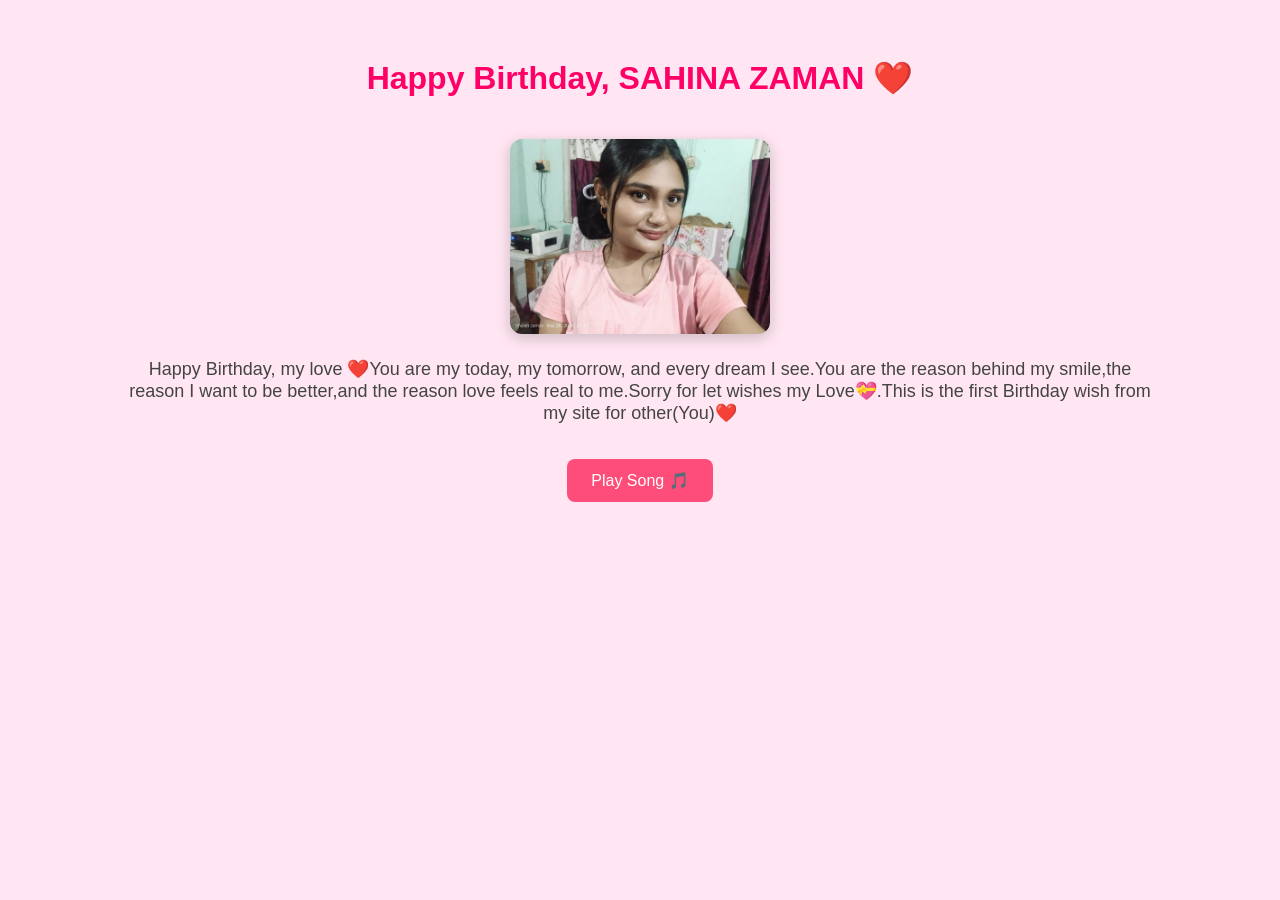
==== index.html @ c2ffa7e0 "Add files via upload" ====
<!DOCTYPE html>
<html>
<head>
    <meta charset="UTF-8">
    <title>Happy Birthday ❤️</title>

    <style>
        body {
            text-align: center;
            background: #ffe6f2;
            font-family: Arial, sans-serif;
            padding: 30px;
        }

        h1 {
            color: #ff0066;
            font-size: 32px;
        }

        .pic {
            width: 260px;
            border-radius: 12px;
            margin-top: 20px;
            box-shadow: 0 4px 15px rgba(0,0,0,0.2);
        }

        #message {
            font-size: 18px;
            margin: 20px auto;
            width: 85%;
            color: #444;
        }

        button {
            padding: 12px 24px;
            border: none;
            background: #ff4d79;
            color: white;
            font-size: 16px;
            border-radius: 8px;
            cursor: pointer;
            margin-top: 15px;
        }
    </style>
</head>

<body>

    <h1 id="title">Happy Birthday, My Love ❤️</h1>

    <img id="photo" class="pic"
         src="Sana.jpg">

    <p id="message">
        Wishing you the happiest birthday! You mean everything to me. ❤️
    </p>

    <button id="play">Play Song 🎵</button>

    <audio id="music"
        src="AA.mp3">
    </audio>

    <script>
        // ⭐ CHANGE THESE ONLY ⭐
        const gfName = "SAHINA ZAMAN";
        const message = "Happy Birthday, my love ❤️You are my today, my tomorrow, and every dream I see.You are the reason behind my smile,the reason I want to be better,and the reason love feels real to me.Sorry for let wishes my Love💝.This is the first Birthday wish from my site for other(You)❤️";
        const songURL = "AA.mp3";

        // Apply changes
        document.getElementById("title").textContent =
            `Happy Birthday, ${gfName} ❤️`;

        document.getElementById("message").textContent = message;
        document.getElementById("music").src = songURL;

        // ⭐ SIMPLE SLIDESHOW ⭐
        const photos = [
            "Sana1.jpg",
            "Sana2.jpg",
            "Sana3.jpg",
            "Sana4.jpg",
            "Sana5.jpg",
            "Sana6.jpg"
        ];

        let index = 0;

        setInterval(() => {
            index = (index + 1) % photos.length;
            document.getElementById("photo").src = photos[index];
        }, 2000); // changes every 2 seconds

        // Play button
        const music = document.getElementById("music");
        const btn = document.getElementById("play");

        btn.onclick = () => {
            music.play();
            btn.textContent = "Playing... 🎶";
        };
    </script>

</body>
</html>
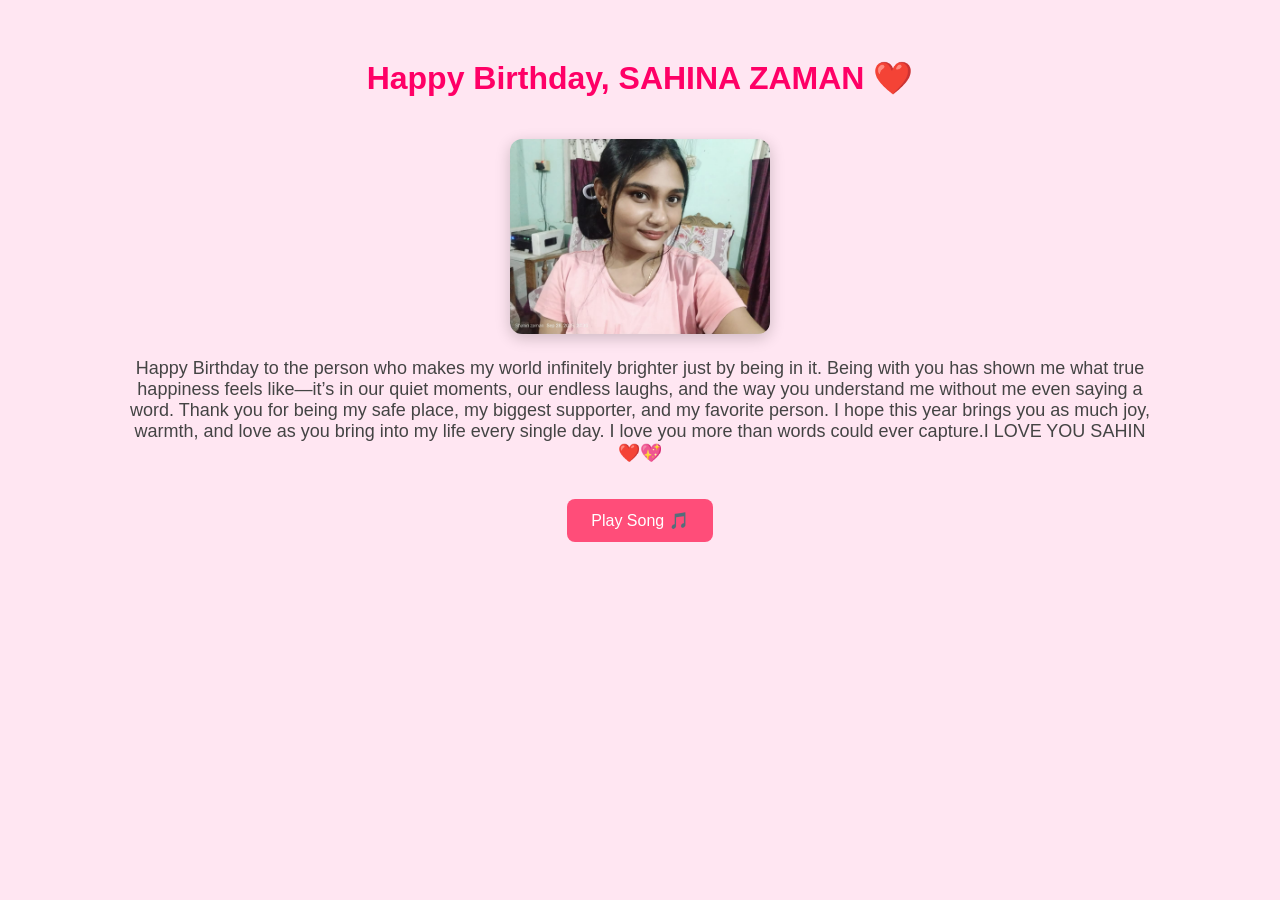
==== commit b21fdfa4: "Revise birthday message and enhance slideshow images Updated birthday message and added new photos f" ====
--- a/index.html
+++ b/index.html
@@ -64,7 +64,7 @@
     <script>
         // ⭐ CHANGE THESE ONLY ⭐
         const gfName = "SAHINA ZAMAN";
-        const message = "Happy Birthday, my love ❤️You are my today, my tomorrow, and every dream I see.You are the reason behind my smile,the reason I want to be better,and the reason love feels real to me.Sorry for let wishes my Love💝.This is the first Birthday wish from my site for other(You)❤️";
+        const message = "Happy Birthday to the person who makes my world infinitely brighter just by being in it. Being with you has shown me what true happiness feels like—it’s in our quiet moments, our endless laughs, and the way you understand me without me even saying a word. Thank you for being my safe place, my biggest supporter, and my favorite person. I hope this year brings you as much joy, warmth, and love as you bring into my life every single day. I love you more than words could ever capture.I LOVE YOU SAHIN❤️💖 ";
         const songURL = "AA.mp3";
 
         // Apply changes
@@ -76,12 +76,25 @@
 
         // ⭐ SIMPLE SLIDESHOW ⭐
         const photos = [
-            "Sana1.jpg",
-            "Sana2.jpg",
-            "Sana3.jpg",
-            "Sana4.jpg",
-            "Sana5.jpg",
-            "Sana6.jpg"
+            "SANA (1).jpg",
+            "SANA (11).jpg",
+            "SANA (2).jpg",
+            "SANA (12).jpg",
+            "SANA (3).jpg",
+            "SANA (13).jpg",
+            "SANA (4).jpg",
+            "SANA (14).jpg",
+            "SANA (5).jpg",
+            "SANA (15).jpg",
+            "SANA (6).jpg",
+            "SANA (16).jpg",
+            "SANA (7).jpg",
+            "SANA (17).jpg",
+            "SANA (8).jpg",
+            "SANA (18).jpg",
+            "SANA (9).jpg",
+            "SANA (19).jpg",
+            "SANA (10).jpg"
         ];
 
         let index = 0;
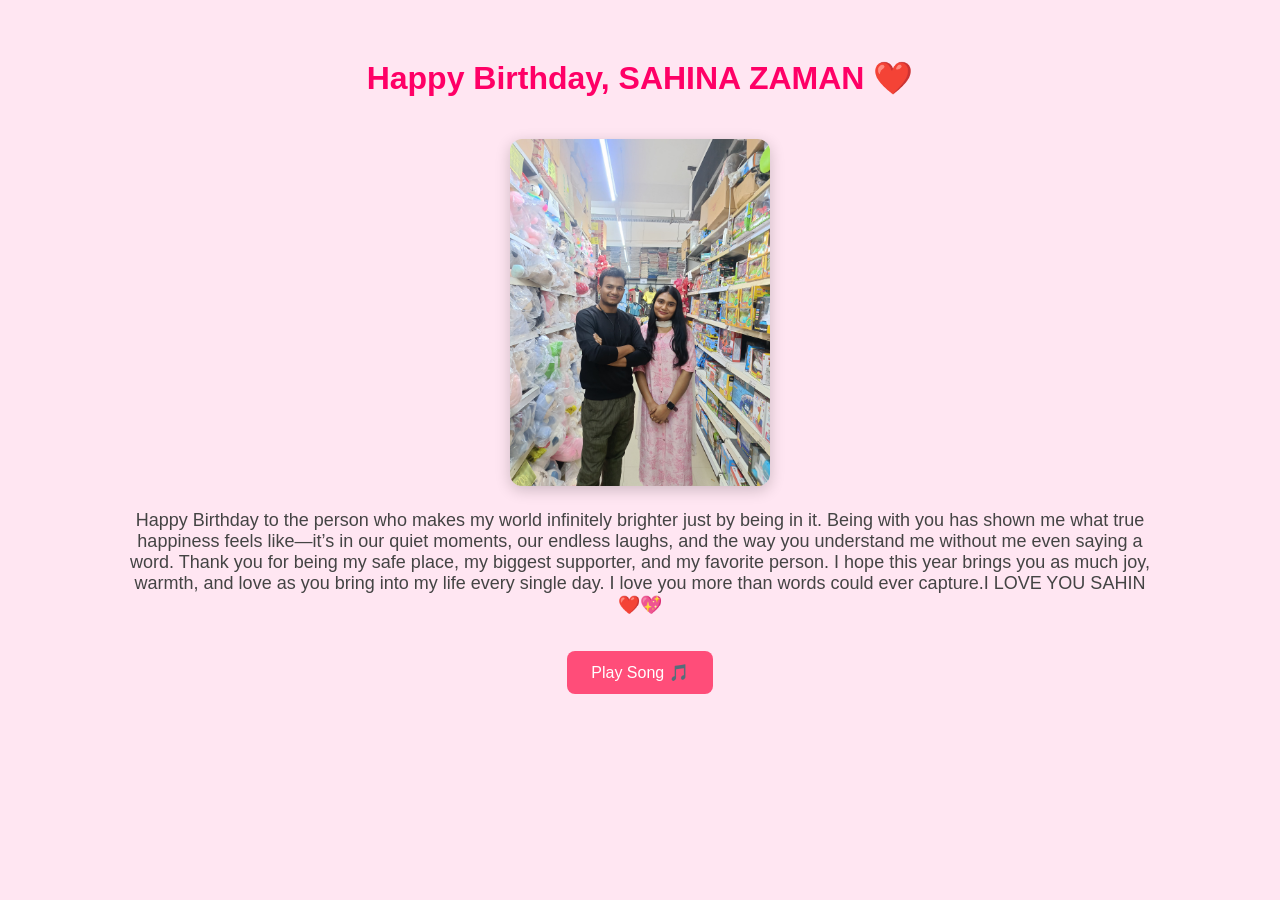
==== commit 2aef202a: "Update index.html" ====
--- a/index.html
+++ b/index.html
@@ -49,7 +49,7 @@
     <h1 id="title">Happy Birthday, My Love ❤️</h1>
 
     <img id="photo" class="pic"
-         src="Sana.jpg">
+         src="SANA (1).jpeg">
 
     <p id="message">
         Wishing you the happiest birthday! You mean everything to me. ❤️
@@ -76,23 +76,23 @@
 
         // ⭐ SIMPLE SLIDESHOW ⭐
         const photos = [
-            "SANA (1).jpg",
+            "SANA (1).jpeg",
             "SANA (11).jpg",
             "SANA (2).jpg",
-            "SANA (12).jpg",
-            "SANA (3).jpg",
+            "SANA (12).jpeg",
+            "SANA (3).jpeg",
             "SANA (13).jpg",
-            "SANA (4).jpg",
+            "SANA (4).jpeg",
             "SANA (14).jpg",
-            "SANA (5).jpg",
+            "SANA (5).jpeg",
             "SANA (15).jpg",
-            "SANA (6).jpg",
+            "SANA (6).jpeg",
             "SANA (16).jpg",
-            "SANA (7).jpg",
+            "SANA (7).jpeg",
             "SANA (17).jpg",
-            "SANA (8).jpg",
+            "SANA (8).jpeg",
             "SANA (18).jpg",
-            "SANA (9).jpg",
+            "SANA (9).jpeg",
             "SANA (19).jpg",
             "SANA (10).jpg"
         ];
